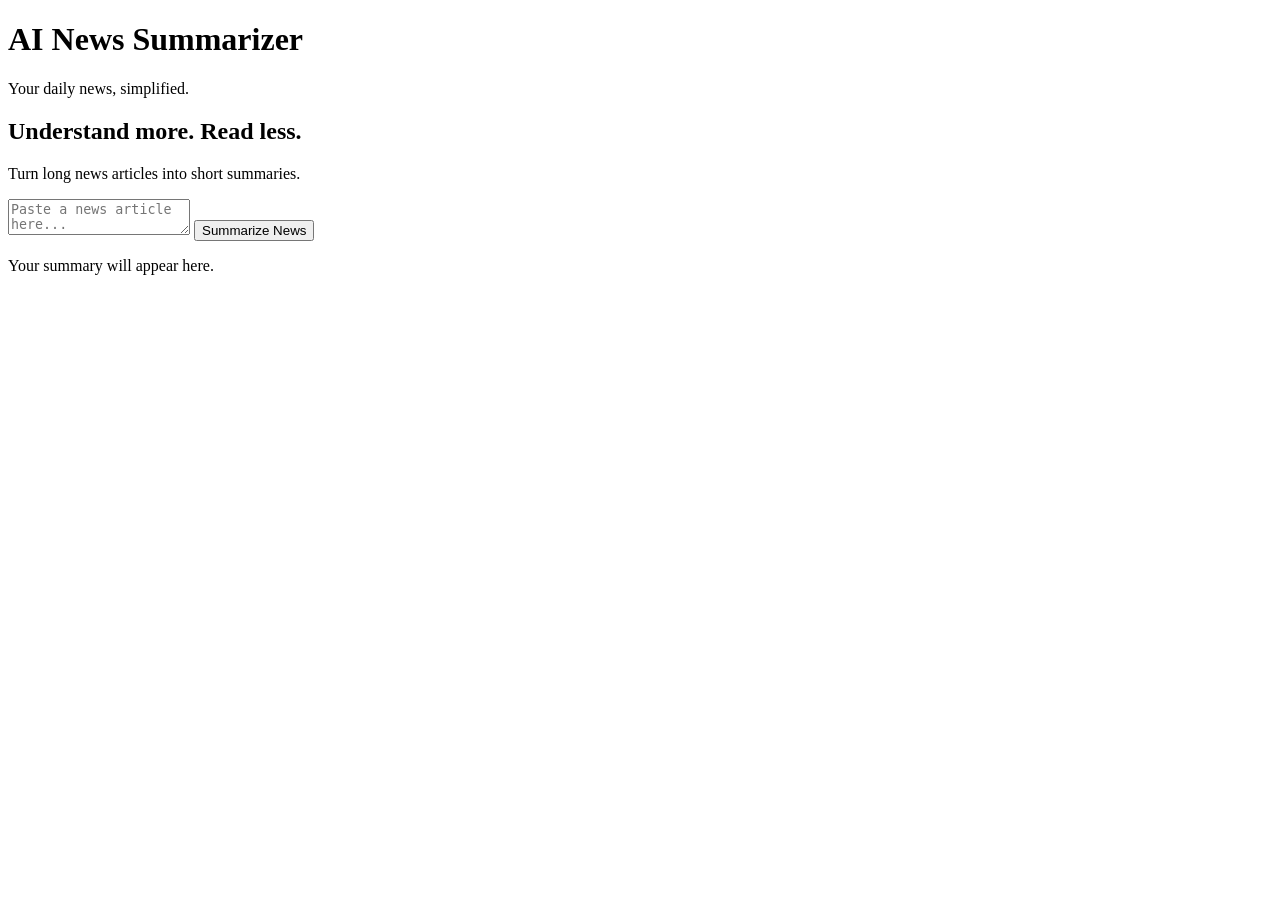
==== index.html @ 11715b12 "Build AI News Summarizer dashboard" ====
<!DOCTYPE html>
<html lang="en">
<head>
    <meta charset="UTF-8">
    <meta name="viewport" content="width=device-width, initial-scale=1.0">
    <title>AI News Summarizer</title>
    <link rel="stylesheet" href="{{ url_for('static', filename='style.css') }}">
</head>
<body>
    <header>
        <h1>AI News Summarizer</h1>
        <p>Your daily news, simplified.</p>
    </header>

    <main>
        <section class="welcome">
            <h2>Understand more. Read less.</h2>
            <p>Turn long news articles into short summaries.</p>

            <textarea id="article" placeholder="Paste a news article here..."></textarea>
            <button id="summarizeBtn" onclick="summarizeNews()">Summarize News</button>
            <p id="message">Your summary will appear here.</p>
        </section>
    </main>

    <script>
        async function summarizeNews() {
            const article = document.getElementById("article").value;
            const message = document.getElementById("message");
            const button = document.getElementById("summarizeBtn");

            button.disabled = true;
            message.textContent = "Summarizing...";

            try {
                const response = await fetch("/summarize", {
                    method: "POST",
                    headers: {"Content-Type": "application/json"},
                    body: JSON.stringify({article: article})
                });

                const data = await response.json();
                message.textContent = data.summary;
            } catch (error) {
                message.textContent = "Something went wrong. Please try again.";
            }

            button.disabled = false;
        }
    </script>
</body>
</html>
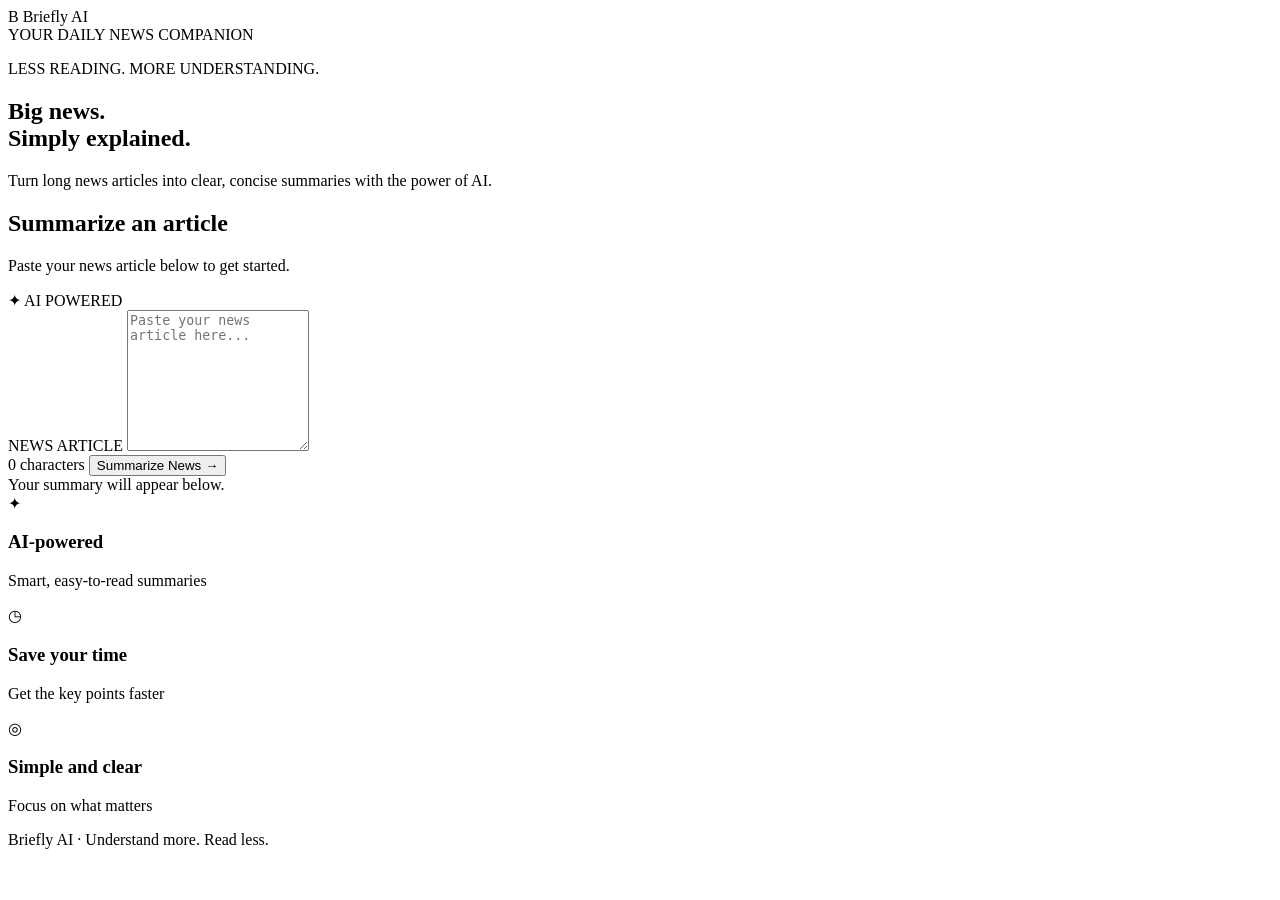
==== commit 1903ae77: "Update Briefly AI news summarizer design" ====
--- a/index.html
+++ b/index.html
@@ -1,53 +1,172 @@
-
 <!DOCTYPE html>
 <html lang="en">
 <head>
     <meta charset="UTF-8">
     <meta name="viewport" content="width=device-width, initial-scale=1.0">
-    <title>AI News Summarizer</title>
+    <title>Briefly AI | News Summarizer</title>
+
     <link rel="stylesheet" href="{{ url_for('static', filename='style.css') }}">
 </head>
 <body>
-    <header>
-        <h1>AI News Summarizer</h1>
-        <p>Your daily news, simplified.</p>
+    <header class="topbar">
+        <div class="brand">
+            <span class="brand-icon">B</span>
+            <span>Briefly <span class="brand-ai">AI</span></span>
+        </div>
+        <span class="header-label">YOUR DAILY NEWS COMPANION</span>
     </header>
 
-    <main>
-        <section class="welcome">
-            <h2>Understand more. Read less.</h2>
-            <p>Turn long news articles into short summaries.</p>
+    <main class="container">
+        <section class="hero">
+            <p class="eyebrow">LESS READING. MORE UNDERSTANDING.</p>
+            <h1>Big news.<br><span>Simply explained.</span></h1>
+            <p class="hero-description">
+                Turn long news articles into clear, concise summaries
+                with the power of AI.
+            </p>
+        </section>
 
-            <textarea id="article" placeholder="Paste a news article here..."></textarea>
-            <button id="summarizeBtn" onclick="summarizeNews()">Summarize News</button>
-            <p id="message">Your summary will appear here.</p>
+        <section class="summarizer-card">
+            <div class="card-heading">
+                <div>
+                    <h2>Summarize an article</h2>
+                    <p>Paste your news article below to get started.</p>
+                </div>
+                <span class="ai-badge">✦ AI POWERED</span>
+            </div>
+
+            <label for="article">NEWS ARTICLE</label>
+            <textarea
+                id="article"
+                placeholder="Paste your news article here..."
+                rows="9"
+            ></textarea>
+
+            <div class="input-footer">
+                <span id="charCount">0 characters</span>
+                <button id="summarizeBtn" onclick="summarizeNews()">
+                    <span>Summarize News</span>
+                    <span aria-hidden="true"> →</span>
+                </button>
+            </div>
+
+            <div id="status" class="status" role="status">
+                Your summary will appear below.
+            </div>
+
+            <section id="resultSection" class="result-section" hidden>
+                <div class="result-heading">
+                    <span class="result-icon">✦</span>
+                    <div>
+                        <h2>Your Summary</h2>
+                        <p>Here's the important information.</p>
+                    </div>
+                </div>
+                <div id="summaryResult" class="summary-result"></div>
+            </section>
+        </section>
+
+        <section class="features">
+            <div class="feature">
+                <span class="feature-icon">✦</span>
+                <div>
+                    <h3>AI-powered</h3>
+                    <p>Smart, easy-to-read summaries</p>
+                </div>
+            </div>
+            <div class="feature">
+                <span class="feature-icon">◷</span>
+                <div>
+                    <h3>Save your time</h3>
+                    <p>Get the key points faster</p>
+                </div>
+            </div>
+            <div class="feature">
+                <span class="feature-icon">◎</span>
+                <div>
+                    <h3>Simple and clear</h3>
+                    <p>Focus on what matters</p>
+                </div>
+            </div>
         </section>
     </main>
 
+    <footer>
+        <p>Briefly AI · Understand more. Read less.</p>
+    </footer>
+
     <script>
+        const articleInput = document.getElementById("article");
+        const summarizeBtn = document.getElementById("summarizeBtn");
+        const statusMessage = document.getElementById("status");
+        const resultSection = document.getElementById("resultSection");
+        const summaryResult = document.getElementById("summaryResult");
+        const charCount = document.getElementById("charCount");
+
+        articleInput.addEventListener("input", function () {
+            charCount.textContent =
+                this.value.length.toLocaleString() + " characters";
+        });
+
         async function summarizeNews() {
-            const article = document.getElementById("article").value;
-            const message = document.getElementById("message");
-            const button = document.getElementById("summarizeBtn");
+            const article = articleInput.value.trim();
 
-            button.disabled = true;
-            message.textContent = "Summarizing...";
+            if (!article) {
+                statusMessage.textContent =
+                    "Please paste a news article first.";
+                statusMessage.className = "status error";
+                articleInput.focus();
+                return;
+            }
+
+            summarizeBtn.disabled = true;
+            summarizeBtn.innerHTML = "<span>Summarizing...</span>";
+            statusMessage.textContent = "Please wait while AI summarizes your article...";
+            statusMessage.className = "status loading";
+            resultSection.hidden = true;
 
             try {
                 const response = await fetch("/summarize", {
                     method: "POST",
-                    headers: {"Content-Type": "application/json"},
-                    body: JSON.stringify({article: article})
+                    headers: {
+                        "Content-Type": "application/json"
+                    },
+                    body: JSON.stringify({ article: article })
                 });
 
                 const data = await response.json();
-                message.textContent = data.summary;
+
+                if (!response.ok) {
+                    throw new Error(
+                        data.error || data.message || "Unable to summarize the article."
+                    );
+                }
+
+                if (!data.summary) {
+                    throw new Error(
+                        data.error || data.message || "No summary was returned by the server."
+                    );
+                }
+
+                summaryResult.textContent = data.summary;
+                resultSection.hidden = false;
+                statusMessage.textContent = "Summary generated successfully!";
+                statusMessage.className = "status success";
+
+                resultSection.scrollIntoView({
+                    behavior: "smooth",
+                    block: "nearest"
+                });
             } catch (error) {
-                message.textContent = "Something went wrong. Please try again.";
+                statusMessage.textContent =
+                    error.message || "Something went wrong. Please try again.";
+                statusMessage.className = "status error";
+            } finally {
+                summarizeBtn.disabled = false;
+                summarizeBtn.innerHTML =
+                    "<span>Summarize News</span><span aria-hidden='true'> →</span>";
             }
-
-            button.disabled = false;
         }
     </script>
 </body>
-</html>
+</html>
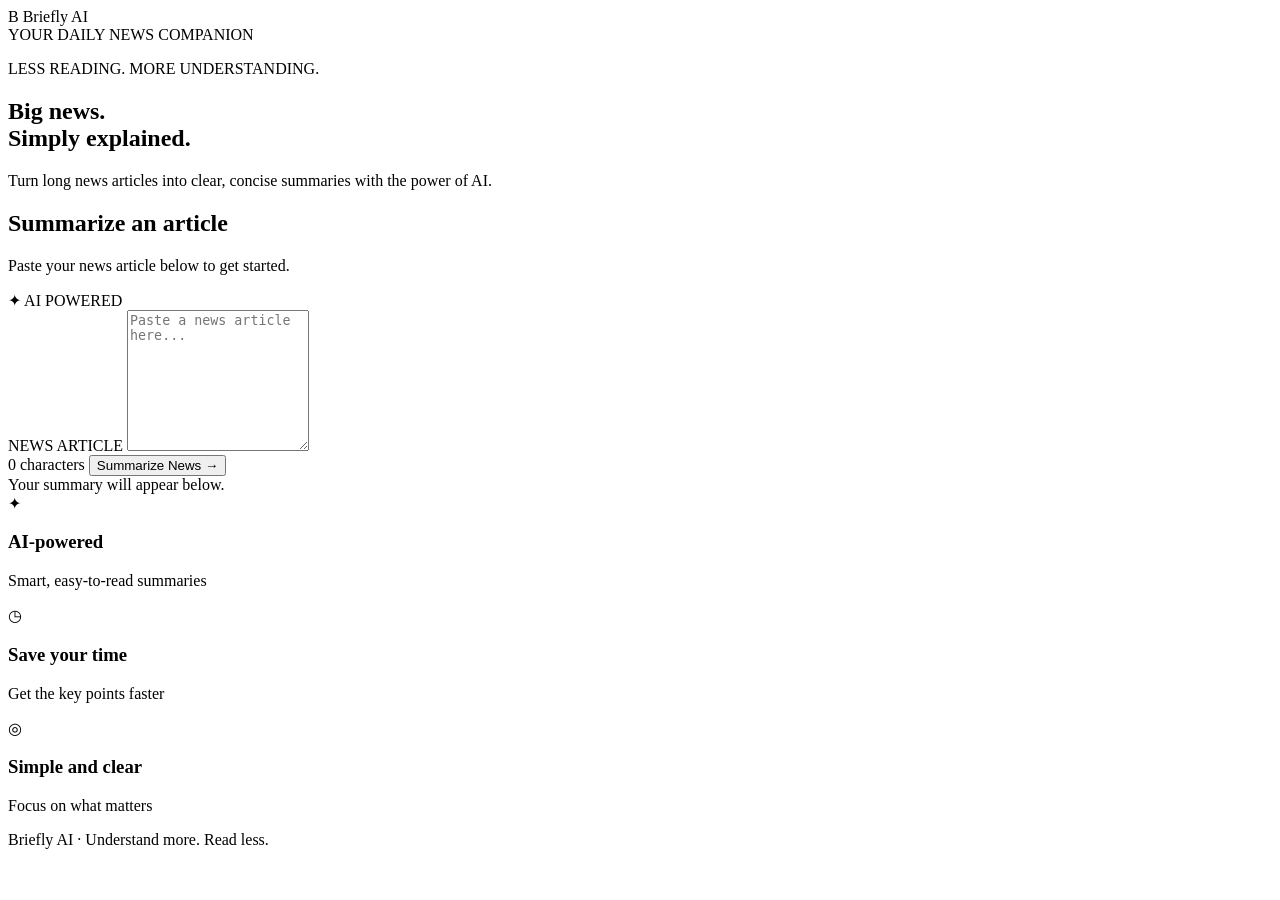
==== commit 43c0098b: "Redesign" ====
--- a/index.html
+++ b/index.html
@@ -1,10 +1,10 @@
+
 <!DOCTYPE html>
 <html lang="en">
 <head>
     <meta charset="UTF-8">
     <meta name="viewport" content="width=device-width, initial-scale=1.0">
     <title>Briefly AI | News Summarizer</title>
-
     <link rel="stylesheet" href="{{ url_for('static', filename='style.css') }}">
 </head>
 <body>
@@ -36,17 +36,12 @@
             </div>
 
             <label for="article">NEWS ARTICLE</label>
-            <textarea
-                id="article"
-                placeholder="Paste your news article here..."
-                rows="9"
-            ></textarea>
+            <textarea id="article" placeholder="Paste a news article here..." rows="9"></textarea>
 
             <div class="input-footer">
                 <span id="charCount">0 characters</span>
                 <button id="summarizeBtn" onclick="summarizeNews()">
-                    <span>Summarize News</span>
-                    <span aria-hidden="true"> →</span>
+                    Summarize News →
                 </button>
             </div>
 
@@ -104,23 +99,21 @@
         const charCount = document.getElementById("charCount");
 
         articleInput.addEventListener("input", function () {
-            charCount.textContent =
-                this.value.length.toLocaleString() + " characters";
+            charCount.textContent = this.value.length + " characters";
         });
 
         async function summarizeNews() {
             const article = articleInput.value.trim();
 
             if (!article) {
-                statusMessage.textContent =
-                    "Please paste a news article first.";
+                statusMessage.textContent = "Please paste a news article first.";
                 statusMessage.className = "status error";
                 articleInput.focus();
                 return;
             }
 
             summarizeBtn.disabled = true;
-            summarizeBtn.innerHTML = "<span>Summarizing...</span>";
+            summarizeBtn.textContent = "Summarizing...";
             statusMessage.textContent = "Please wait while AI summarizes your article...";
             statusMessage.className = "status loading";
             resultSection.hidden = true;
@@ -144,7 +137,7 @@
 
                 if (!data.summary) {
                     throw new Error(
-                        data.error || data.message || "No summary was returned by the server."
+                        data.error || data.message || "No summary was returned."
                     );
                 }
 
@@ -163,10 +156,9 @@
                 statusMessage.className = "status error";
             } finally {
                 summarizeBtn.disabled = false;
-                summarizeBtn.innerHTML =
-                    "<span>Summarize News</span><span aria-hidden='true'> →</span>";
+                summarizeBtn.textContent = "Summarize News →";
             }
         }
     </script>
 </body>
-</html>+</html>
